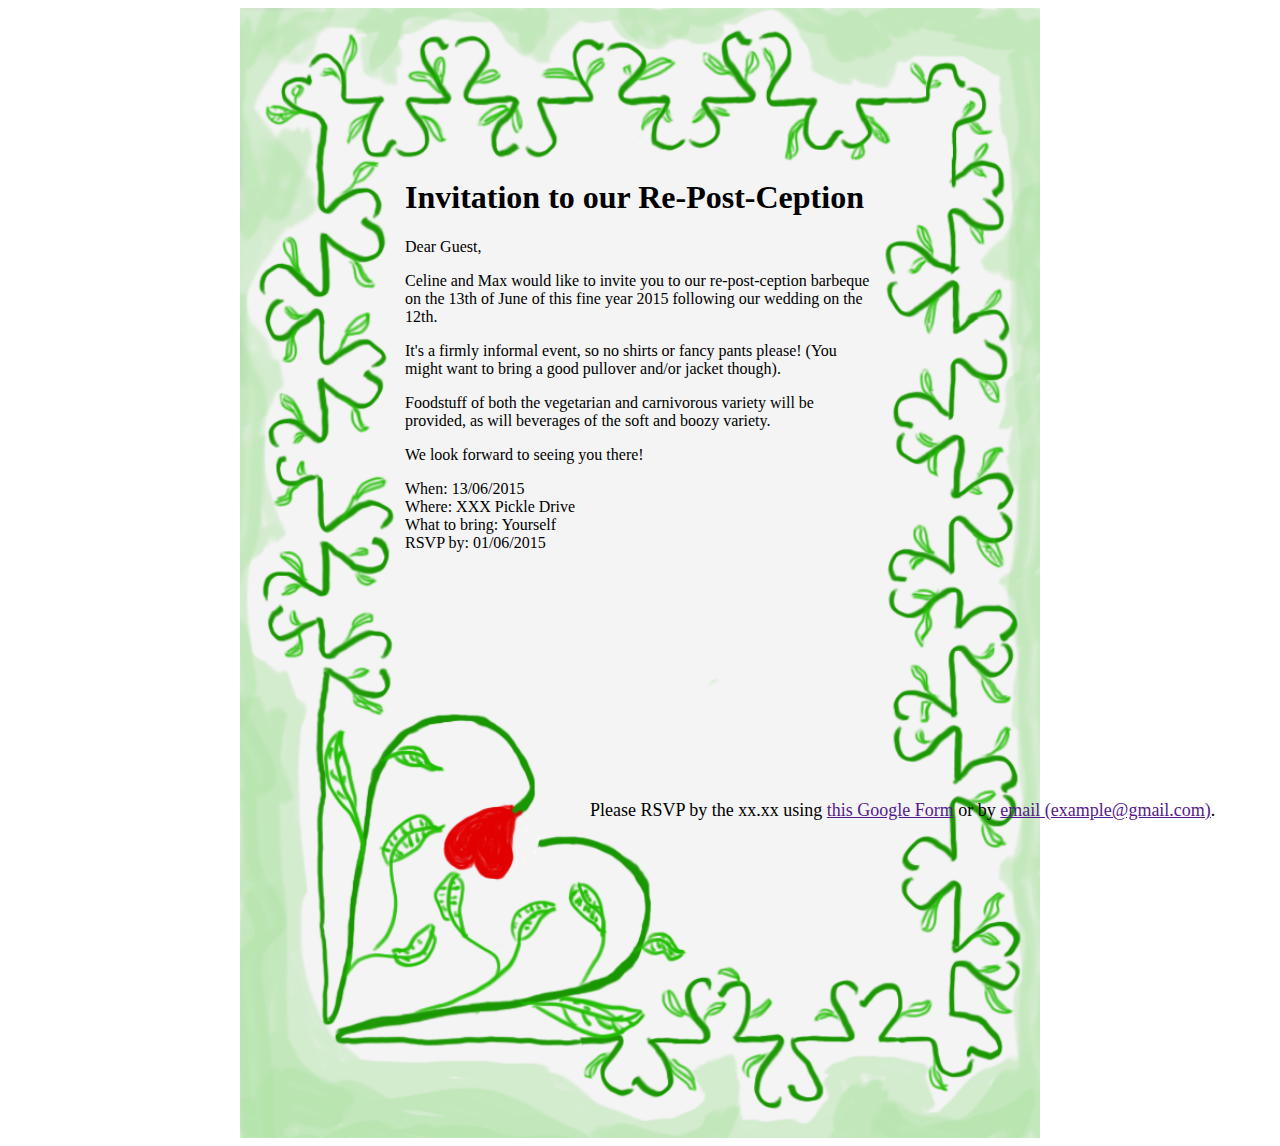
==== html/invite.html @ 48e3e5ea "Change names so don't clash" ====
<html>
    <head>
<!--        <script type="application/javascript" src="https://code.jquery.com/jquery-1.11.3.js"></script>
        <script type="application/javascript" src="js/responsive.js">-->
        <link rel="stylesheet" href="../css/invite.css"></link>
    </head>

    <body>
        <div class='content-container'>
            <div class='content'>
                <div class='blurb'>
                    <h1>Invitation to our Re-Post-Ception</h1>
                    <p>Dear Guest,</p> <!-- Replace with guest names if present in URL param -->
                    <p>Celine and Max would like to invite you to our re-post-ception barbeque on the 13th of June of this fine year 2015 following our wedding on the 12th.</p>
                    </p>It's a firmly informal event, so no shirts or fancy pants please! (You might want to bring a good pullover and/or jacket though).</p>
                    <p>Foodstuff of both the vegetarian and carnivorous variety will be provided, as will beverages of the soft and boozy variety.</p>
                    <p>We look forward to seeing you there!</p>
                </div>
                                
                <div class='map'>
<!--
                    <div class='map-placeholder'>
                    </div>
-->
                    <iframe width="450" height="240" frameborder="0" style="border:0"
src="https://www.google.com/maps/embed/v1/place?q=Bullaburra,+New+South+Wales,+Australia&key=AIzaSyAFDLfm0k0l1lopAljoDYqVUP-uY6MrIu4"></iframe>
                </div>
                
                <div class='details'>
                    Please RSVP by the xx.xx using <a href>this Google Form</a> or by <a href>email (example@gmail.com)</a>.
                </div>
                <div class='details2'>
                    <div>When: 13/06/2015</div>
                    <div>Where: XXX Pickle Drive</div>
                    <div>What to bring: Yourself</div>
                    <div>RSVP by: 01/06/2015</div>
                </div>                
            </div>
        </div>
    </body>
</html>
---- css/invite.css ----
body { 

}

.content-container { 
    background-image: url('../img/Invitation2.png');
    background-size: 100%;    
    width: 800px;
    height: 1130px;
    margin: auto;
}

.content { 
    padding-left: 165px;
    padding-right: 165px;
    padding-top: 150px;
    padding-bottom: 50px;
}
.map-placeholder {
    height: 240px; 
    width: 450px;
/*    background-color: blue;*/
    border: 5px red solid;
}

.map {
    position: absolute;
    top: 440px;
    left: 340px;
}

.details {
    font-size: large;
    position: absolute;
    top: 800px;
    left: 590px; 
}
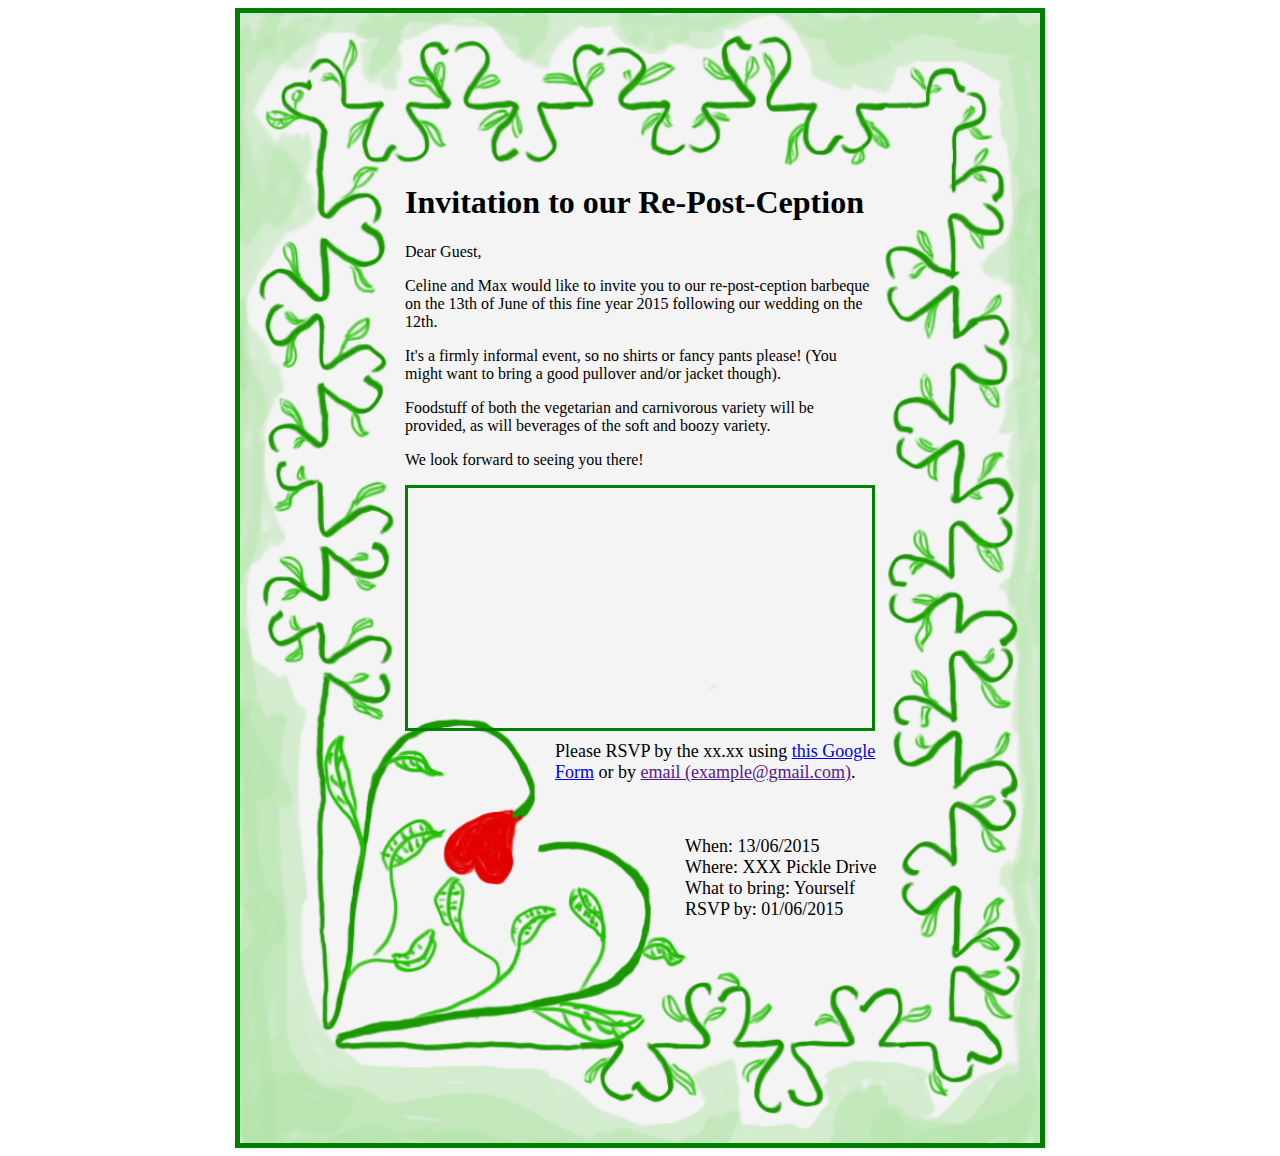
==== commit 93c63f4c: "WIP on integrating google form" ====
--- a/html/invite.html
+++ b/html/invite.html
@@ -1,7 +1,8 @@
 <html>
     <head>
-<!--        <script type="application/javascript" src="https://code.jquery.com/jquery-1.11.3.js"></script>
-        <script type="application/javascript" src="js/responsive.js">-->
+        <script type="application/javascript" src="https://code.jquery.com/jquery-1.11.3.js"></script>
+        <script type="application/javascript" src="../js/invite.js"></script>
+        <!-- <script type="application/javascript" src="js/responsive.js"> -->
         <link rel="stylesheet" href="../css/invite.css"></link>
     </head>
 
@@ -10,7 +11,7 @@
             <div class='content'>
                 <div class='blurb'>
                     <h1>Invitation to our Re-Post-Ception</h1>
-                    <p>Dear Guest,</p> <!-- Replace with guest names if present in URL param -->
+                    <p>Dear <span id='invitees'>Guest</span>,</p> <!-- Replace with guest names if present in URL param -->
                     <p>Celine and Max would like to invite you to our re-post-ception barbeque on the 13th of June of this fine year 2015 following our wedding on the 12th.</p>
                     </p>It's a firmly informal event, so no shirts or fancy pants please! (You might want to bring a good pullover and/or jacket though).</p>
                     <p>Foodstuff of both the vegetarian and carnivorous variety will be provided, as will beverages of the soft and boozy variety.</p>
@@ -27,7 +28,8 @@
                 </div>
                 
                 <div class='details'>
-                    Please RSVP by the xx.xx using <a href>this Google Form</a> or by <a href>email (example@gmail.com)</a>.
+<!--                    <iframe src="https://docs.google.com/forms/d/1VSPxvWxQgJHWibFbpfUhID2-em9dxIjzjmRAdccdXjM/viewform?embedded=true&ttl=0" width="500" height="300" frameborder="0" marginheight="0" marginwidth="0">Loading...</iframe>-->
+                    Please RSVP by the xx.xx using <a href='http://goo.gl/forms/m0kKR7Pm88'>this Google Form</a> or by <a href>email (example@gmail.com)</a>.
                 </div>
                 <div class='details2'>
                     <div>When: 13/06/2015</div>
--- a/css/invite.css
+++ b/css/invite.css
@@ -1,8 +1,9 @@
 body { 
-
+    
 }
 
 .content-container { 
+    border: 5px solid green;
     background-image: url('../img/Invitation2.png');
     background-size: 100%;    
     width: 800px;
@@ -24,14 +25,31 @@
 }
 
 .map {
-    position: absolute;
-    top: 440px;
-    left: 340px;
+    border: 3px solid green;
 }
 
 .details {
     font-size: large;
-    position: absolute;
-    top: 800px;
-    left: 590px; 
+    position: relative;
+    top: 10px;
+    left: 150px;
+    width: 330px;
+    height: 90px;
+    overflow: hidden;
+    //border: 1px solid black;
 }
+
+.details2 {
+    font-size: large;
+    position: relative;
+    top: 15px;
+    left: 280px;
+    width: 200px;
+    height: 120px;
+    //border: 1px solid black;
+    overflow: hidden;
+}
+
+.ss-top-of-page { 
+    display: none;   
+}
